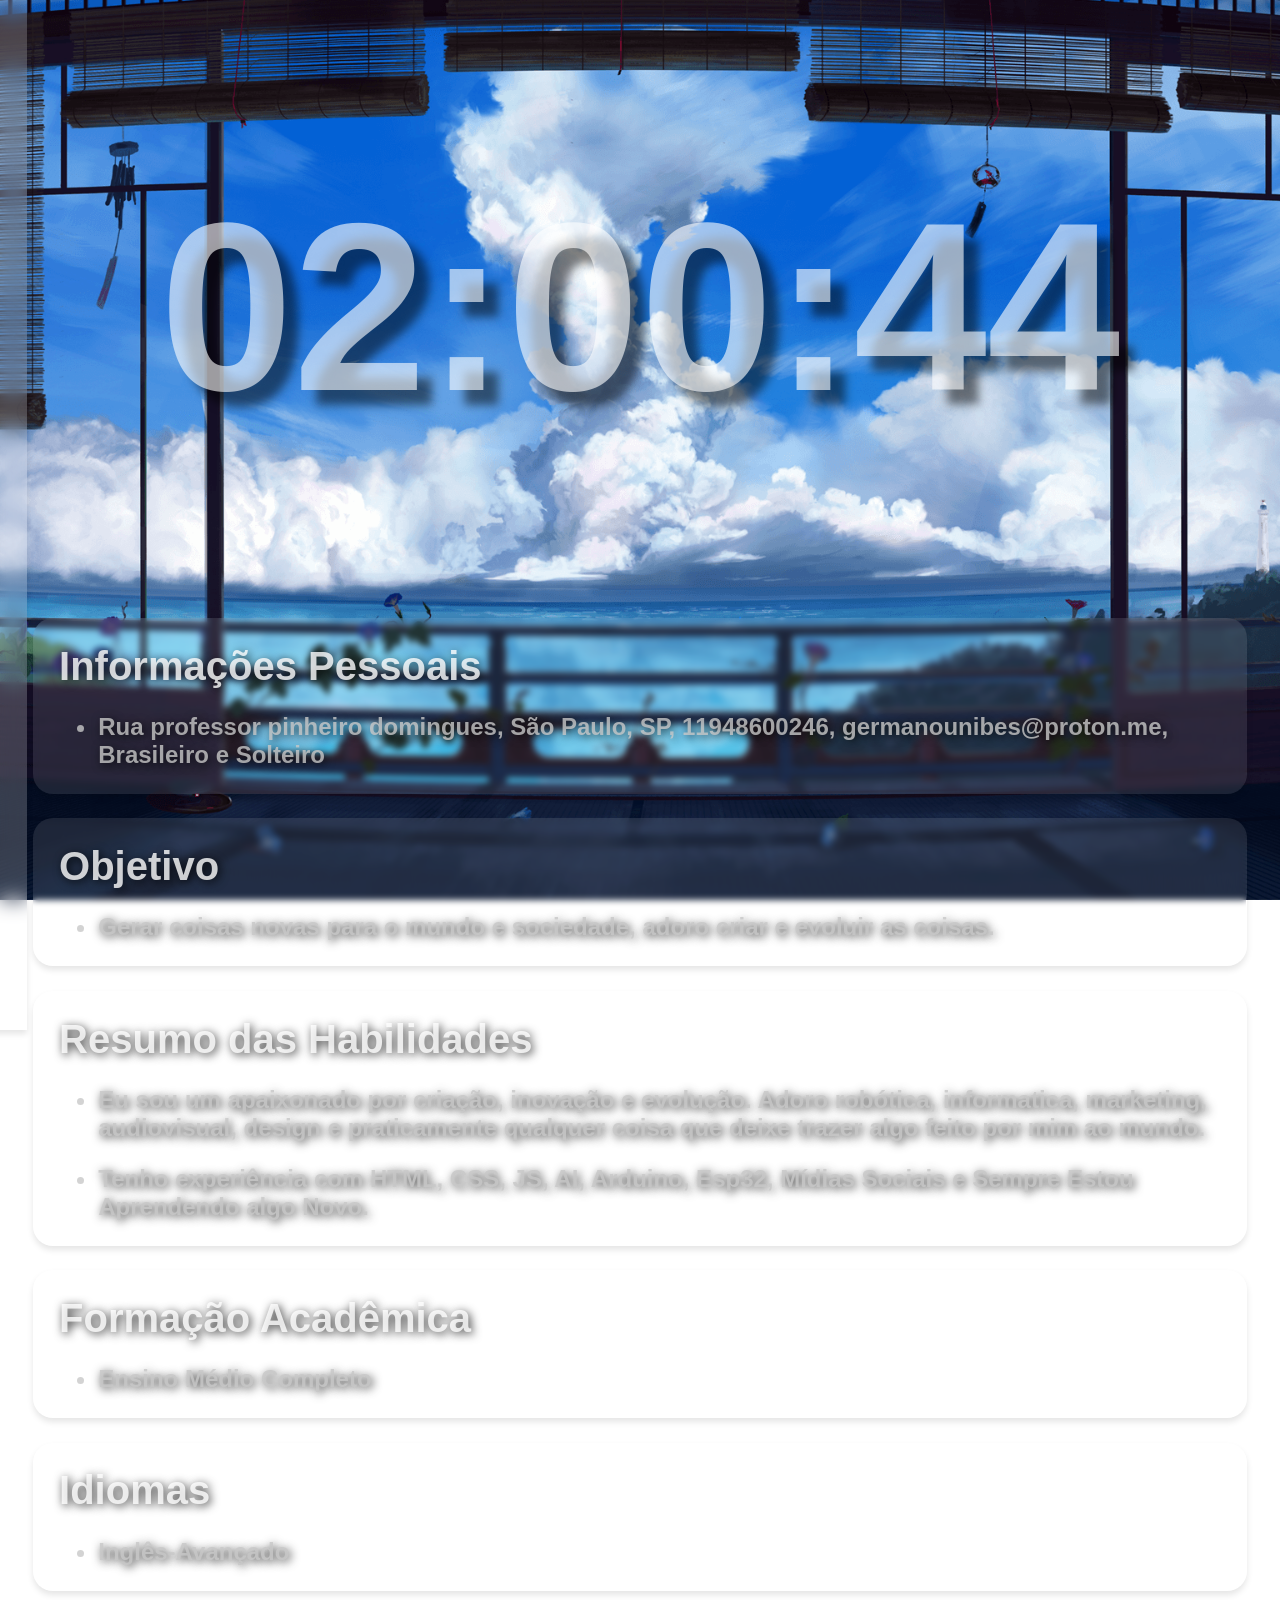
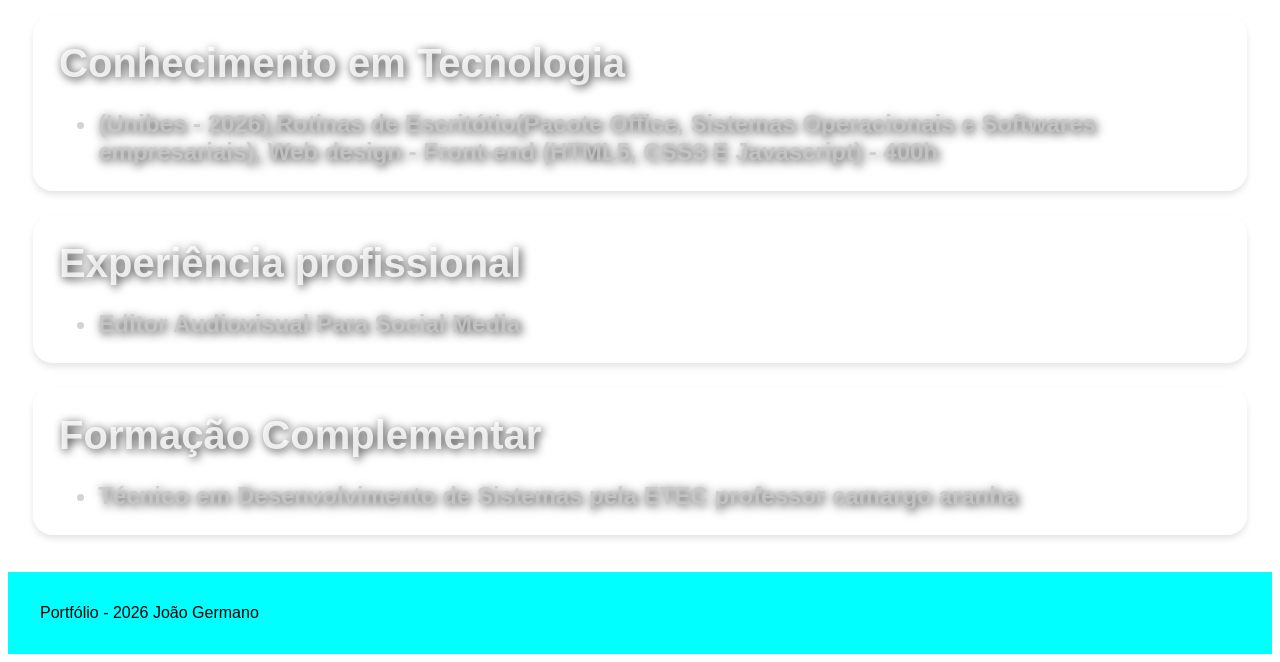
==== index.html @ 3df18e12 "major css updates" ====
<!DOCTYPE html>
<html lang="pt-BR">

<head>
    <link rel="shortcut icon" href="imagens/home.ico" type="image/x-icon">
    <meta charset="UTF-8">
    <meta name="viewport" content="width=device-width, initial-scale=1.0">
    <title>Portfólio</title>
    <link rel="stylesheet" href="style.css">
</head>

<body>
    <video autoplay loop muted poster="imagens/fundo.png" class="back-video">
        <source src="imagens/fundo.mp4" type="video/mp4">
    </video>
    <header id="navega" onclick="toggleNavega()" class="NavegaSide glass">
        <img src="imagens/pfp.jpg" alt="Profile Pic" class="logo">
        <h1 style="color: rgba(255, 255, 255, 0.8); text-shadow: 1px 1px 10px rgba(0, 0, 0, 0.5); font-size: 2 rem;">
            Portfólio
            e Currículo</h1>

        <h2 style="margin: 1%; color: rgba(0, 0, 0, 0.7);">João Pedro da silva Germano</h2>
        <a class="glass" href="index.html">Currículo</a>
        <a class="glass" href="portfolio.html">Portfólio</a>
        <a class="glass" href="contato.html">Contatos</a>
    </header>
          <center><h1 id="relogio">00:00:00</h1></center>
        <main>
            <section class="GlassSection">
                <p>Informações Pessoais</p>
                <ul>
                    <li>Rua professor pinheiro domingues, São Paulo, SP, 11948600246, germanounibes@proton.me,
                        Brasileiro e
                        Solteiro
                    </li>
                </ul>
            </section>

            <section class="GlassSection">
                <p>Objetivo</p>
                <ul>
                    <li>Gerar coisas novas para o mundo e sociedade, adoro criar e evoluir as coisas.</li>
                </ul>
            </section>

            <section class="GlassSection">
                <p>Resumo das Habilidades</p>
                <ul>
                    <li>Eu sou um apaixonado por criação, inovação e evolução. Adoro robótica, informatica, marketing,
                        audiovisual,
                        design e
                        praticamente qualquer coisa que deixe trazer algo feito por mim ao mundo.</li>

                    <li>Tenho experiência com HTML, CSS, JS, AI, Arduino, Esp32, Mídias Sociais e Sempre Estou
                        Aprendendo
                        algo
                        Novo.
                    </li>
                </ul>
            </section>

            <section class="GlassSection">
                <p>Formação Acadêmica</p>
                <ul>
                    <li>Ensino Médio Completo</li>
                </ul>
            </section>

            <section class="GlassSection">
                <p>Idiomas</p>
                <ul>
                    <li>Inglês-Avançado</li>
                </ul>
            </section>

            <section class="GlassSection">
                <p>Conhecimento em Tecnologia</p>
                <ul>
                    <li>(Unibes - 2026),Rotinas de Escritótio(Pacote Office, Sistemas Operacionais e Softwares
                        empresariais),
                        Web
                        design
                        -
                        Front-end (HTML5, CSS3 E Javascript) - 400h</li>
                </ul>
            </section>

            <section class="GlassSection">
                <p>Experiência profissional</p>
                <ul>
                    <li>Editor Audiovisual Para Social Media</li>
                </ul>
            </section>

            <section class="GlassSection">
                <p>Formação Complementar</p>
                <ul>
                    <li>Técnico em Desenvolvimento de Sistemas pela ETEC professor camargo aranha</li>
                </ul>
            </section>
        </main>

        <footer>
            Portfólio - 2026 João Germano
        </footer>
    <script src="script.js"></script>
</body>

</html>
---- style.css ----
body {
    display: flex;
    flex-direction: column;
    background-repeat: no-repeat;
    background-size: 100% 100%;
    background-position: center;
    min-height: 100vh;
    background-attachment: fixed;

    ::selection {
        color: rgba(0, 0, 0, 0.8);
        background: rgba(255, 255, 255, 0.3);
    }

    font-family: Arial,
    Helvetica,
    sans-serif,
    Helvetica,
    sans-serif;
}

html .back-video {
    position: fixed;
    top: 0;
    left: 0;
    width: 100vw;
    height: 100vh;
    z-index: -100;
    object-fit: cover;
    object-position: center;
}

#navega {
    top: 0;
    align-self: center;
    width: 30vw;
    height: 110vh;
    text-align: center;
    align-items: center;
    display: flex;
    flex-direction: column;
    z-index: 9999;
    position: fixed;
}

#navega:hover {
    cursor: pointer;
}

.glass {
    /* Cor de fundo com transparência */
    background: rgba(255, 255, 255, 0.2);
    /* O efeito de desfoque (principal) */
    backdrop-filter: blur(10px);
    -webkit-backdrop-filter: blur(10px);
    /* Sombra para profundidade */
    box-shadow: 0 4px 6px rgba(0, 0, 0, 0.1);
}

.NavegaSide {
    left: -31vw;
    transition: left 0.4s ease-in-out;
    padding: 20px;
}

.NavegaSide.aberta {
    left: 0%;
}

main {
    margin: 1% 2%;
    color: rgba(255, 255, 255, 0.8);
    text-shadow: 2px 2px 10px rgba(0, 0, 0, 0.8);
    font-size: large;
    font-weight: bolder;
}

.logo {
    width: 40%;
    margin-top: 10%;
    border-radius: 50%;
}

a {
    background-color: bisque;
    margin: 4%;
    width: 90%;
    height: 9%;
    box-shadow: 5px 5px rgb(0, 0, 0);
    border-radius: 60px;
    transition: all 0.3s;
    text-decoration: none;
    display: flex;
    align-items: center;
    justify-content: center;
    color: rgba(0, 0, 0, 0.6);
    font-size: 150%;
    font-weight: bolder;
}

a:hover {
    box-shadow: 0px 00px rgba(0, 0, 0, 0.404);
    color: rgba(255, 255, 255, 0.6);
    width: 92%;
    height: 11%;
    text-shadow: 2px 2px 10px rgba(0, 0, 0, 0.8);
    backdrop-filter: blur(1px);
    background: rgba(255, 255, 255, 0.4);
}

section {
    height: 20%;
    color: rgba(255, 255, 255, 0.8);
    border-radius: 20px;
    padding: 0.1rem;
    margin-bottom: 2%;
    font-size: 1em;
    transition: all 0.3s ease;
}

.GlassSection {
    /* Cor de fundo com transparência */
    background: rgba(255, 255, 255, 0.1);
    /* O efeito de desfoque (principal) */
    backdrop-filter: blur(3px);
    -webkit-backdrop-filter: blur(3px);
    /* Sombra para profundidade */
    box-shadow: 0 4px 6px rgba(0, 0, 0, 0.1);
}

.GlassSection:hover {
    /* Cor de fundo com transparência */
    background: rgba(255, 255, 255, 0.3);
    /* O efeito de desfoque (principal) */
    backdrop-filter: blur(5px);
    -webkit-backdrop-filter: blur(5px);
    /* Sombra para profundidade */
    box-shadow: 0 4px 6px rgba(0, 0, 0, 0.3);
}

p {
    margin: 2%;
    font-size: 2.5rem;
    font-weight: bolder;
}

li {
    color: rgba(200, 200, 200, 0.8);
    margin: 2%;
    font-size: 1.5rem;
}

footer {
    padding: 2rem;
    clear: both;
    background-color: aqua;
}

#relogio {
    color: rgba(255, 255, 255, 0.6);
    text-shadow: 15px 15px 10px rgba(0, 0, 0, 0.5);
    font-size: 15rem;
}
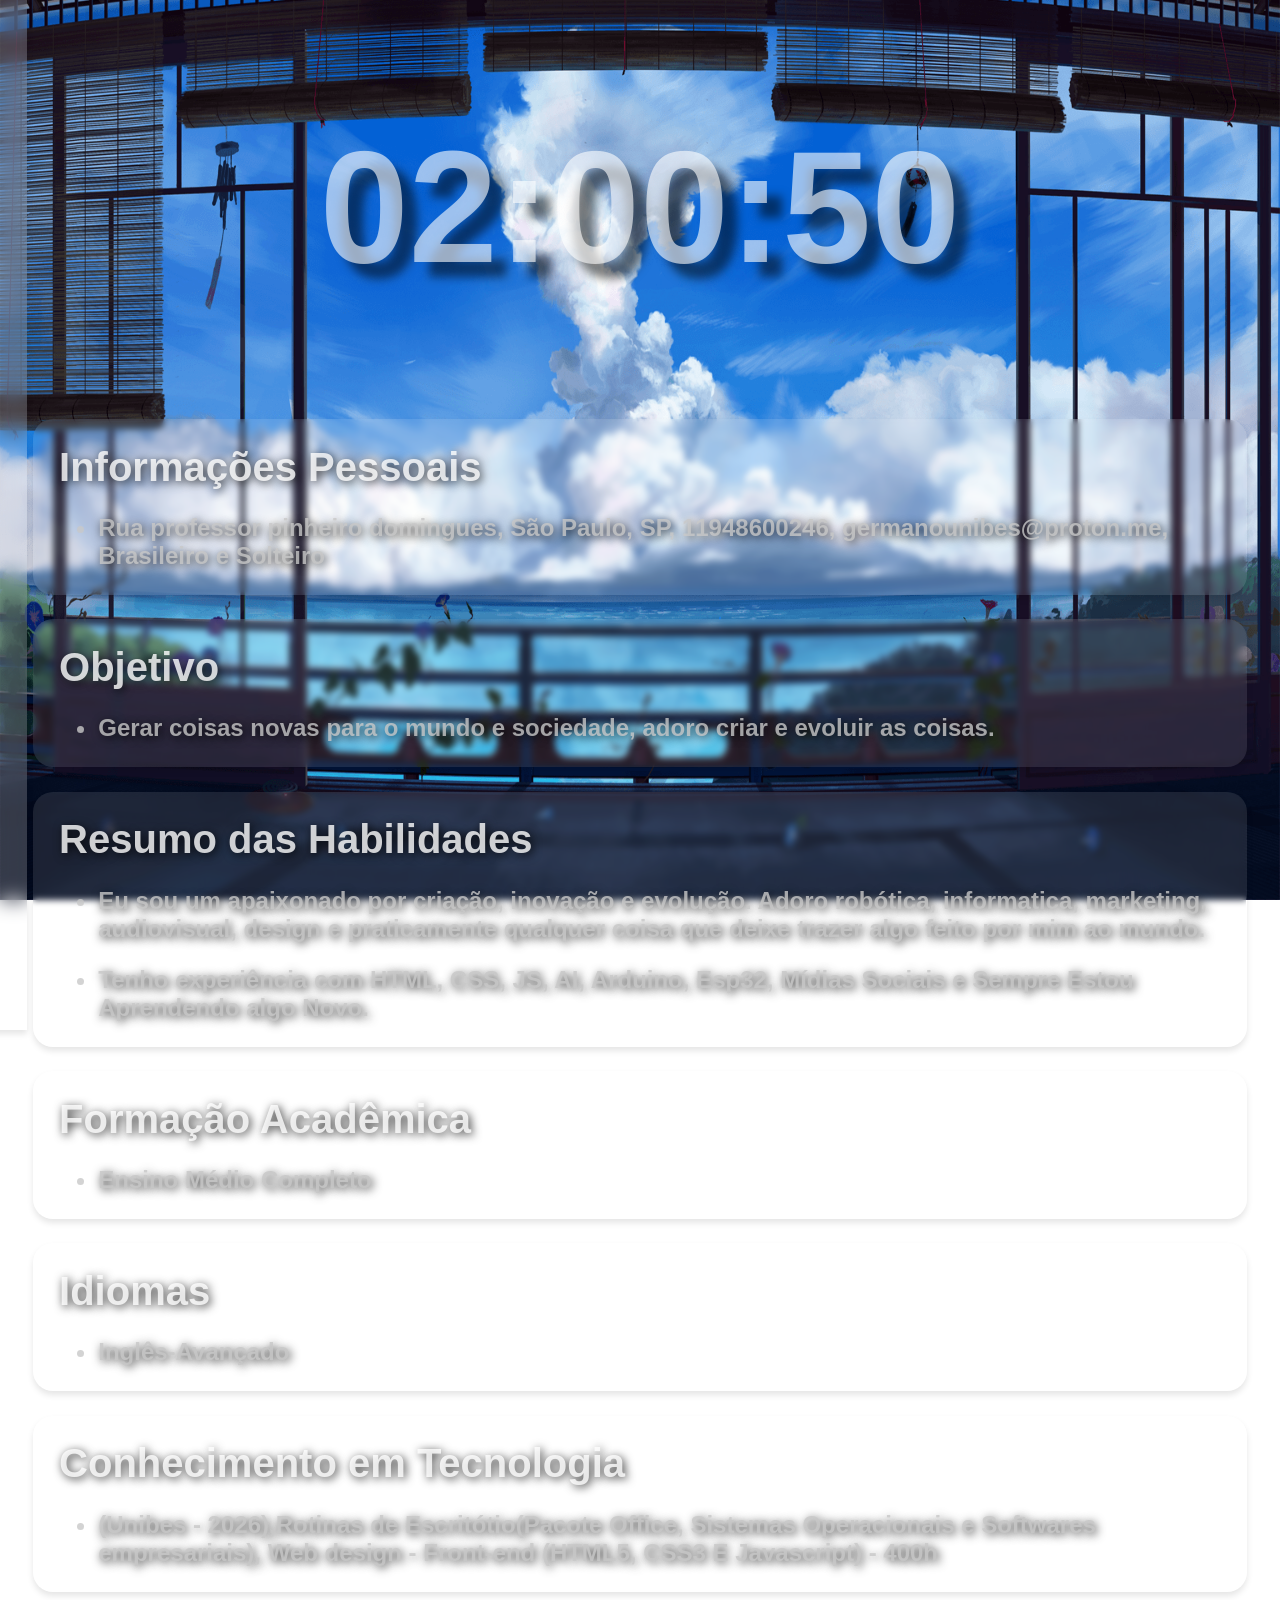
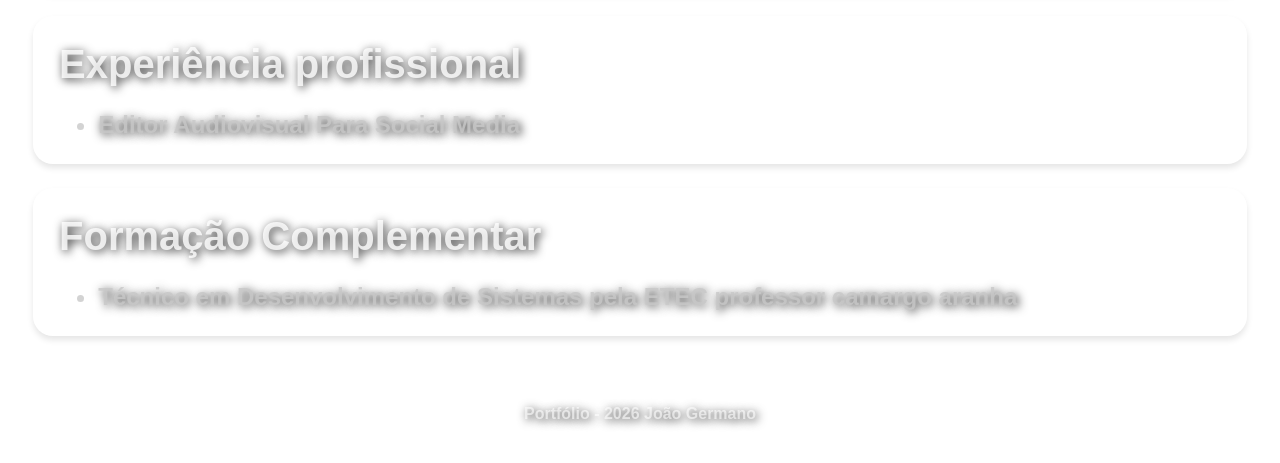
==== commit be6711be: "Remove background video and add background image; create contato.html and portfolio.html" ====
--- a/index.html
+++ b/index.html
@@ -10,9 +10,6 @@
 </head>
 
 <body>
-    <video autoplay loop muted poster="imagens/fundo.png" class="back-video">
-        <source src="imagens/fundo.mp4" type="video/mp4">
-    </video>
     <header id="navega" onclick="toggleNavega()" class="NavegaSide glass">
         <img src="imagens/pfp.jpg" alt="Profile Pic" class="logo">
         <h1 style="color: rgba(255, 255, 255, 0.8); text-shadow: 1px 1px 10px rgba(0, 0, 0, 0.5); font-size: 2 rem;">
@@ -103,6 +100,8 @@
         <footer>
             Portfólio - 2026 João Germano
         </footer>
+
+    <div id="fader"></div>
     <script src="script.js"></script>
 </body>
 
--- a/style.css
+++ b/style.css
@@ -6,6 +6,7 @@
     background-position: center;
     min-height: 100vh;
     background-attachment: fixed;
+    background-image: url(imagens/fundo.png);
 
     ::selection {
         color: rgba(0, 0, 0, 0.8);
@@ -17,17 +18,6 @@
     sans-serif,
     Helvetica,
     sans-serif;
-}
-
-html .back-video {
-    position: fixed;
-    top: 0;
-    left: 0;
-    width: 100vw;
-    height: 100vh;
-    z-index: -100;
-    object-fit: cover;
-    object-position: center;
 }
 
 #navega {
@@ -59,7 +49,7 @@
 
 .NavegaSide {
     left: -31vw;
-    transition: left 0.4s ease-in-out;
+    transition: left 0.1s ease-in;
     padding: 20px;
 }
 
@@ -153,11 +143,14 @@
 footer {
     padding: 2rem;
     clear: both;
-    background-color: aqua;
+    text-align: center;
+    color: rgba(255, 255, 255, 0.6);
+    text-shadow: 2px 2px 10px rgba(0, 0, 0, 0.8);
+    font-weight: bolder;
 }
 
 #relogio {
     color: rgba(255, 255, 255, 0.6);
     text-shadow: 15px 15px 10px rgba(0, 0, 0, 0.5);
-    font-size: 15rem;
+    font-size: 10rem;
 }
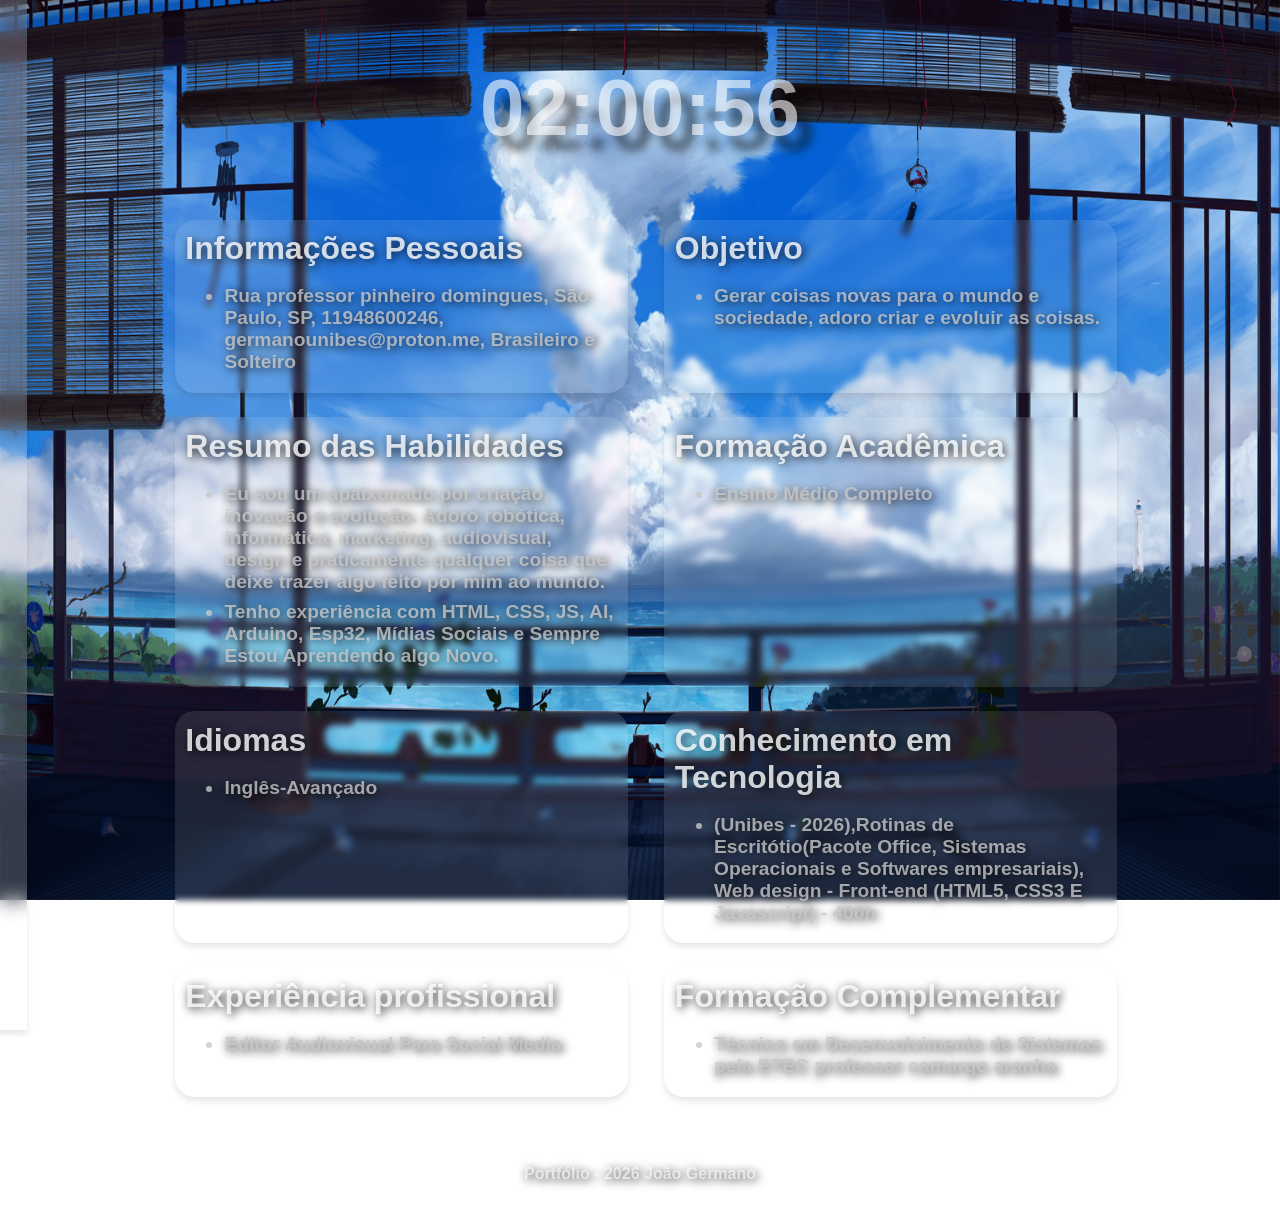
==== commit c1b04608: "Display-wrap fix" ====
--- a/index.html
+++ b/index.html
@@ -12,7 +12,7 @@
 <body>
     <header id="navega" onclick="toggleNavega()" class="NavegaSide glass">
         <img src="imagens/pfp.jpg" alt="Profile Pic" class="logo">
-        <h1 style="color: rgba(255, 255, 255, 0.8); text-shadow: 1px 1px 10px rgba(0, 0, 0, 0.5); font-size: 2 rem;">
+        <h1 style="color: rgba(255, 255, 255, 0.8); text-shadow: 1px 1px 10px rgba(0, 0, 0, 0.5); font-size: 2rem;">
             Portfólio
             e Currículo</h1>
 
--- a/style.css
+++ b/style.css
@@ -9,7 +9,7 @@
     background-image: url(imagens/fundo.png);
 
     ::selection {
-        color: rgba(0, 0, 0, 0.8);
+        color: rgba(0, 0, 0, 0.2);
         background: rgba(255, 255, 255, 0.3);
     }
 
@@ -63,6 +63,9 @@
     text-shadow: 2px 2px 10px rgba(0, 0, 0, 0.8);
     font-size: large;
     font-weight: bolder;
+    display: flex;
+    flex-wrap: wrap;
+    justify-content: center;
 }
 
 .logo {
@@ -99,13 +102,13 @@
 }
 
 section {
-    height: 20%;
+    width: 25em;
     color: rgba(255, 255, 255, 0.8);
     border-radius: 20px;
     padding: 0.1rem;
-    margin-bottom: 2%;
+    margin: 0% 1% 2% 2%;
     font-size: 1em;
-    transition: all 0.3s ease;
+    transition: all 0.3s ease;  
 }
 
 .GlassSection {
@@ -130,14 +133,14 @@
 
 p {
     margin: 2%;
-    font-size: 2.5rem;
+    font-size: clamp(2.5vw, 2.5vh, 2.5vh);
     font-weight: bolder;
 }
 
 li {
     color: rgba(200, 200, 200, 0.8);
     margin: 2%;
-    font-size: 1.5rem;
+    font-size: clamp(1.5vw, 1.5vh, 1.5vh);
 }
 
 footer {
@@ -152,5 +155,5 @@
 #relogio {
     color: rgba(255, 255, 255, 0.6);
     text-shadow: 15px 15px 10px rgba(0, 0, 0, 0.5);
-    font-size: 10rem;
+    font-size:clamp(200%,800%,500%);
 }
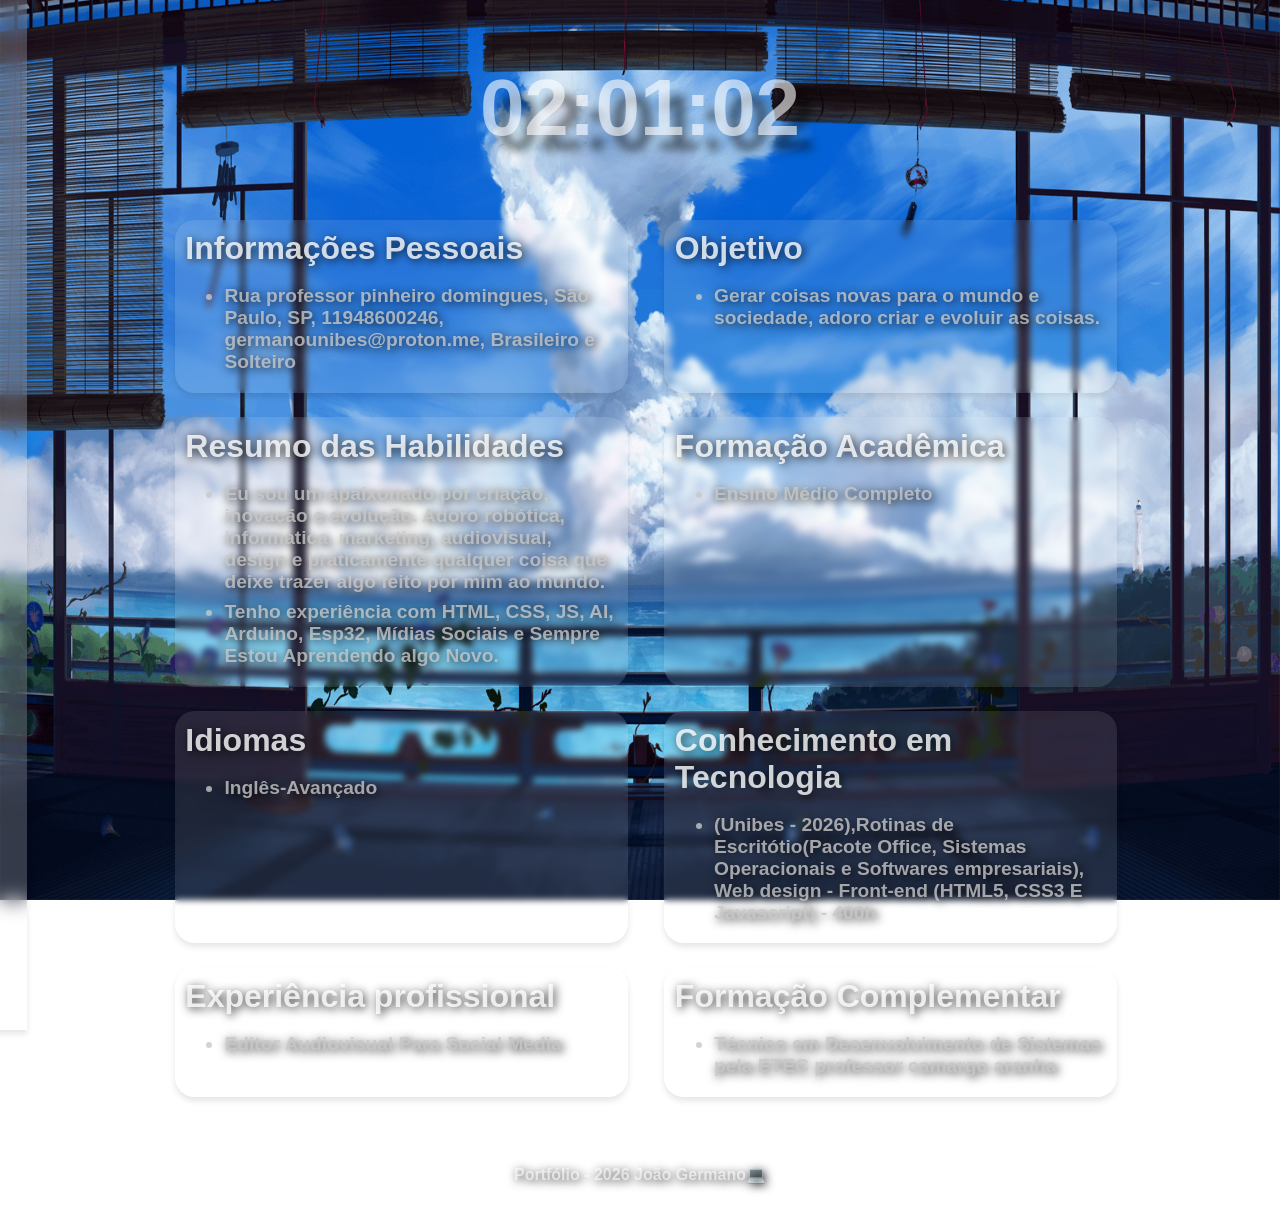
==== commit 23e2c05f: "Add laptop emoji to footer text" ====
--- a/index.html
+++ b/index.html
@@ -98,7 +98,7 @@
         </main>
 
         <footer>
-            Portfólio - 2026 João Germano
+            Portfólio - 2026 João Germano💻
         </footer>
 
     <div id="fader"></div>
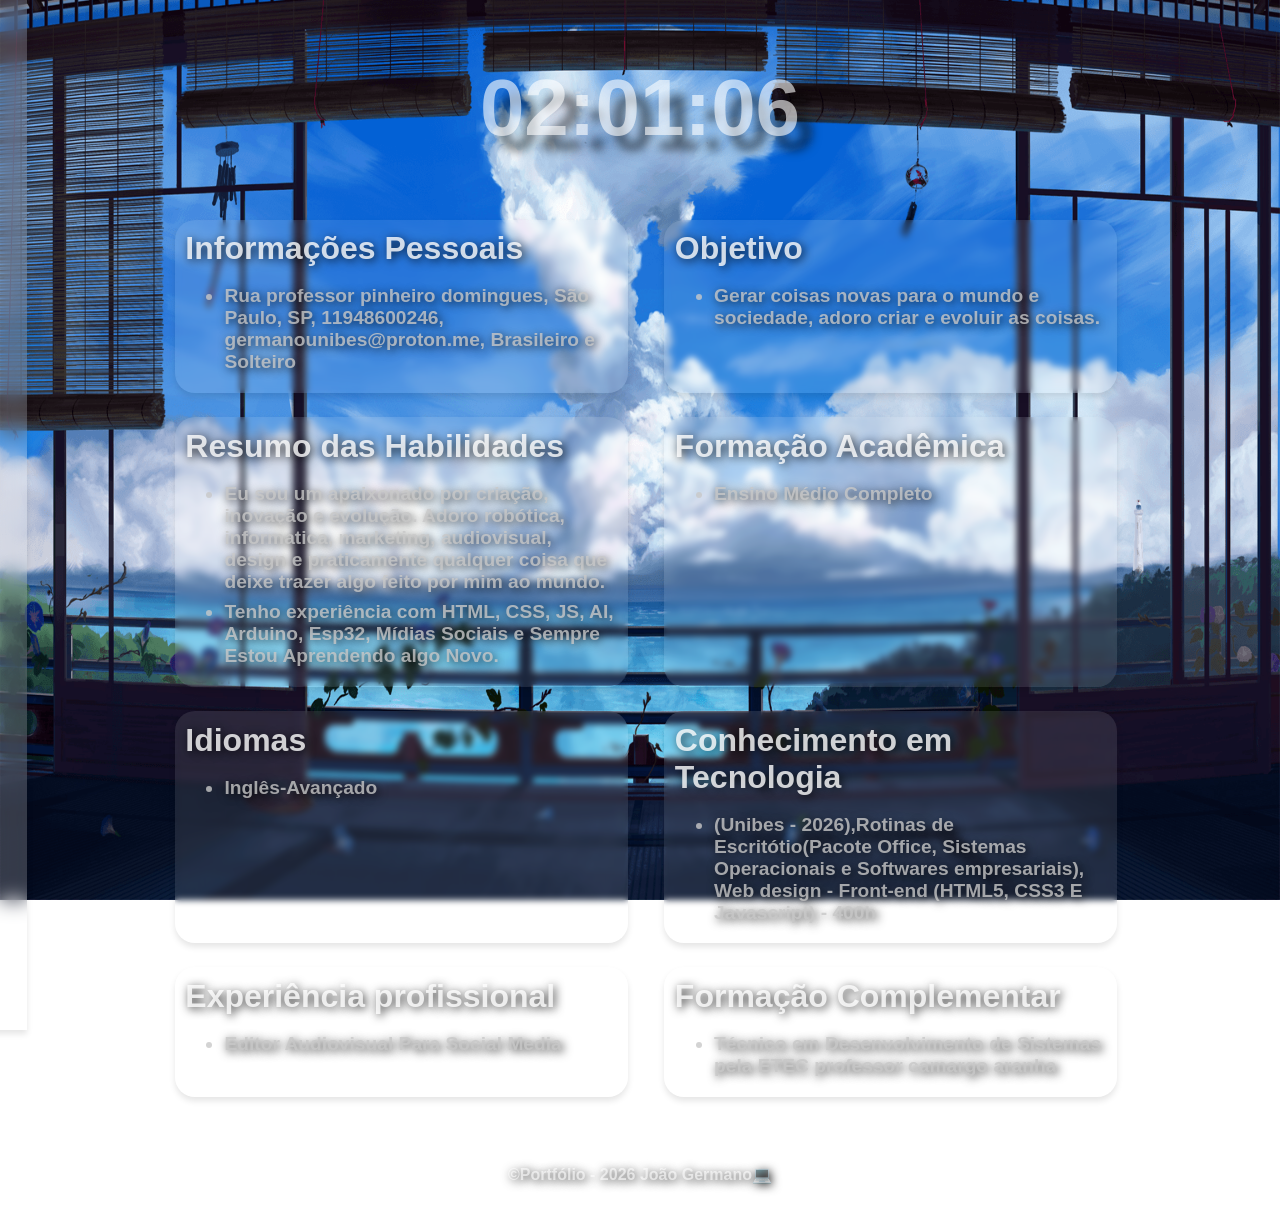
==== commit 490a3018: "Add footer with copyright notice to contato.html and portfolio.html" ====
--- a/index.html
+++ b/index.html
@@ -98,10 +98,8 @@
         </main>
 
         <footer>
-            Portfólio - 2026 João Germano💻
+            ©Portfólio - 2026 João Germano💻
         </footer>
-
-    <div id="fader"></div>
     <script src="script.js"></script>
 </body>
 
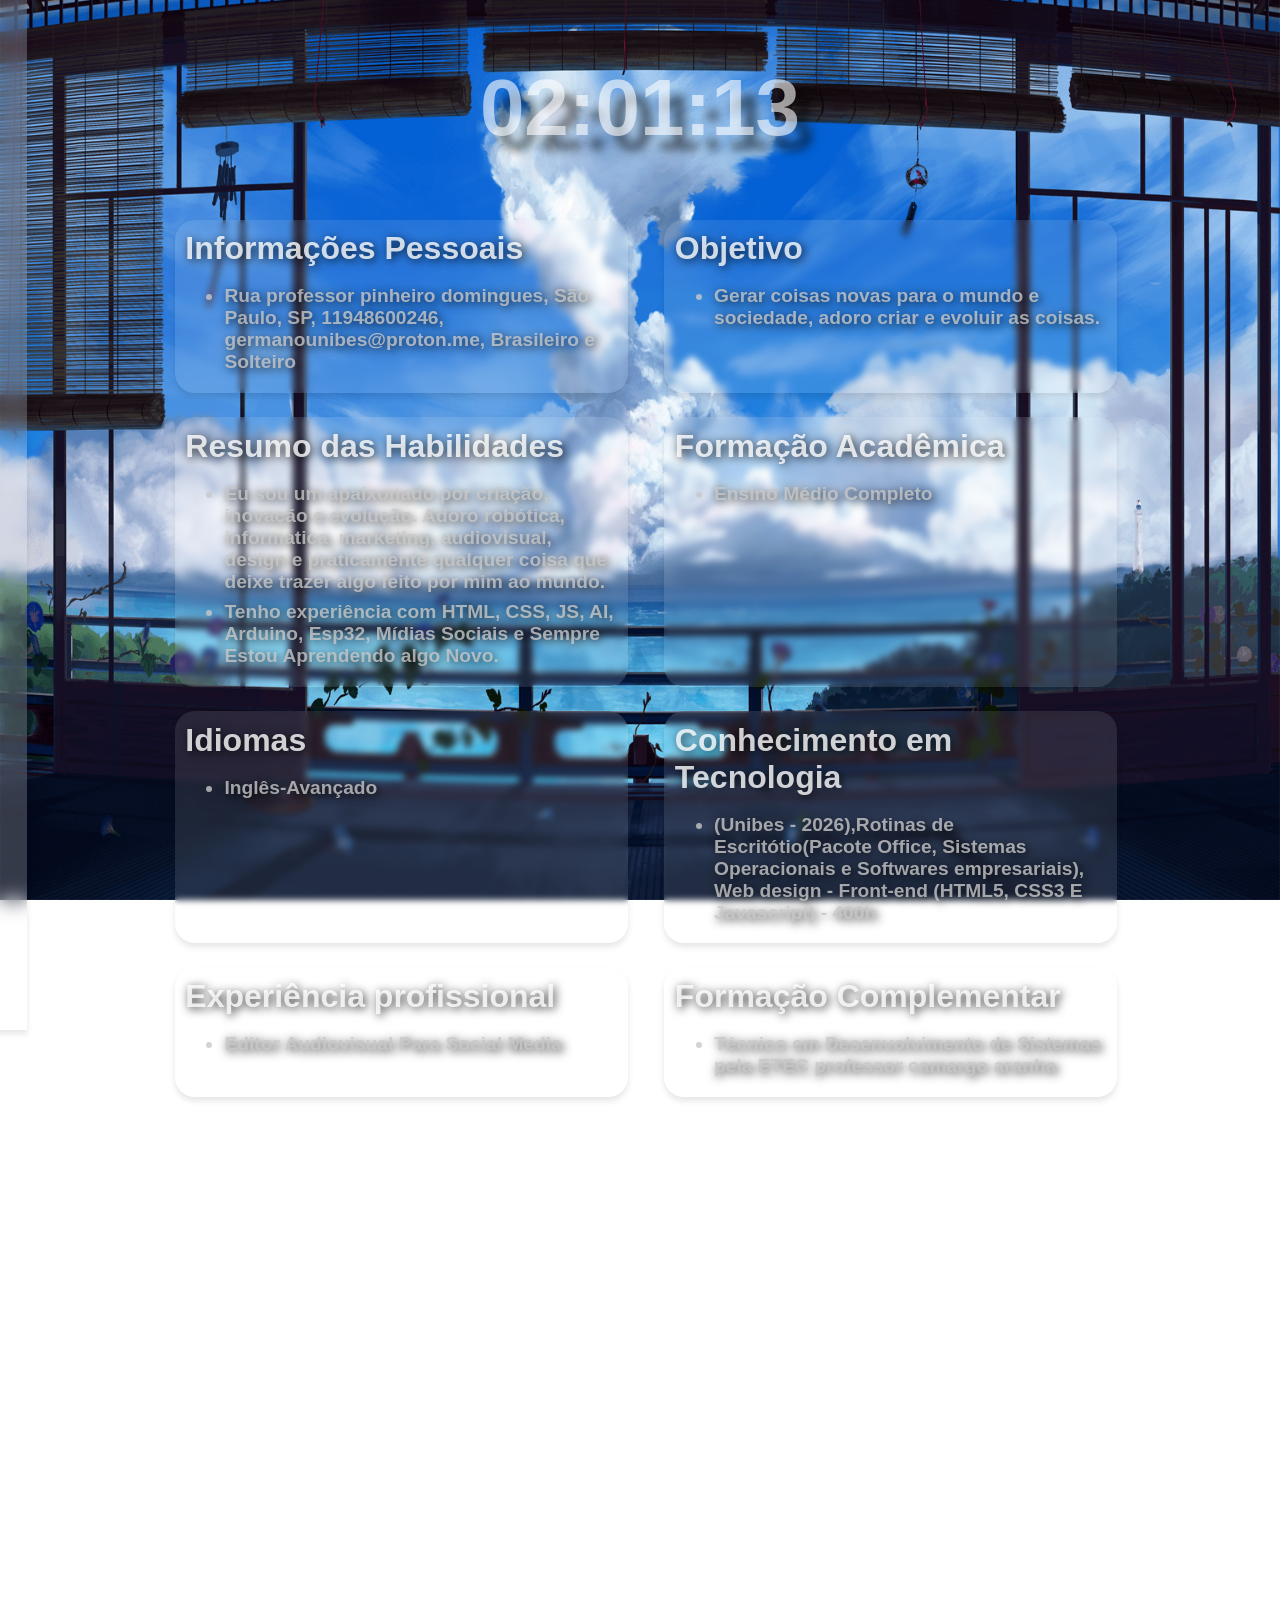
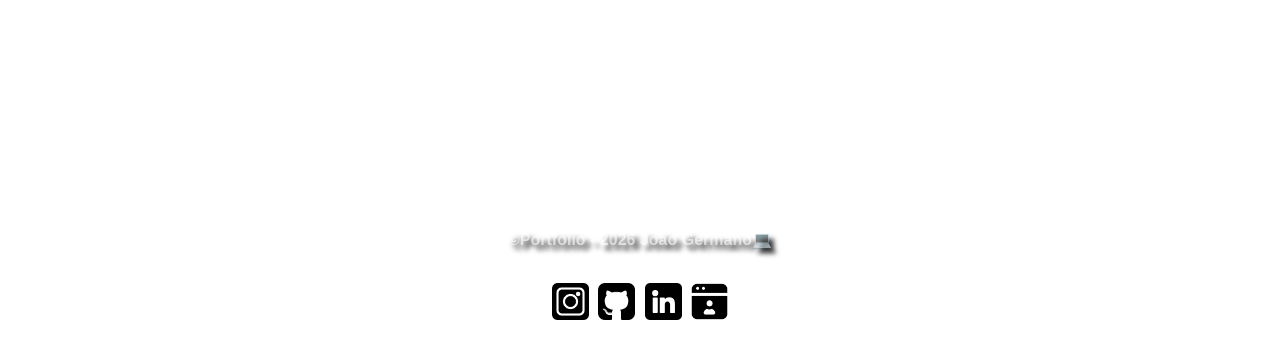
==== commit d72f8524: "Add portfolio icon image to the project - Introduced a new PNG image file for the portfolio icon loc" ====
--- a/index.html
+++ b/index.html
@@ -17,89 +17,109 @@
             e Currículo</h1>
 
         <h2 style="margin: 1%; color: rgba(0, 0, 0, 0.7);">João Pedro da silva Germano</h2>
-        <a class="glass" href="index.html">Currículo</a>
-        <a class="glass" href="portfolio.html">Portfólio</a>
-        <a class="glass" href="contato.html">Contatos</a>
+        <a class="glass botaonav" href="index.html">Currículo</a>
+        <a class="glass botaonav" href="portfolio.html">Portfólio</a>
+        <a class="glass botaonav" href="contato.html">Contatos</a>
     </header>
-          <center><h1 id="relogio">00:00:00</h1></center>
-        <main>
-            <section class="GlassSection">
-                <p>Informações Pessoais</p>
-                <ul>
-                    <li>Rua professor pinheiro domingues, São Paulo, SP, 11948600246, germanounibes@proton.me,
-                        Brasileiro e
-                        Solteiro
-                    </li>
-                </ul>
-            </section>
+    <center>
+        <h1 id="relogio">00:00:00</h1>
+    </center>
+    <main>
+        <section class="GlassSection">
+            <p>Informações Pessoais</p>
+            <ul>
+                <li>Rua professor pinheiro domingues, São Paulo, SP, 11948600246, germanounibes@proton.me,
+                    Brasileiro e
+                    Solteiro
+                </li>
+            </ul>
+        </section>
 
-            <section class="GlassSection">
-                <p>Objetivo</p>
-                <ul>
-                    <li>Gerar coisas novas para o mundo e sociedade, adoro criar e evoluir as coisas.</li>
-                </ul>
-            </section>
+        <section class="GlassSection">
+            <p>Objetivo</p>
+            <ul>
+                <li>Gerar coisas novas para o mundo e sociedade, adoro criar e evoluir as coisas.</li>
+            </ul>
+        </section>
 
-            <section class="GlassSection">
-                <p>Resumo das Habilidades</p>
-                <ul>
-                    <li>Eu sou um apaixonado por criação, inovação e evolução. Adoro robótica, informatica, marketing,
-                        audiovisual,
-                        design e
-                        praticamente qualquer coisa que deixe trazer algo feito por mim ao mundo.</li>
+        <section class="GlassSection">
+            <p>Resumo das Habilidades</p>
+            <ul>
+                <li>Eu sou um apaixonado por criação, inovação e evolução. Adoro robótica, informatica, marketing,
+                    audiovisual,
+                    design e
+                    praticamente qualquer coisa que deixe trazer algo feito por mim ao mundo.</li>
 
-                    <li>Tenho experiência com HTML, CSS, JS, AI, Arduino, Esp32, Mídias Sociais e Sempre Estou
-                        Aprendendo
-                        algo
-                        Novo.
-                    </li>
-                </ul>
-            </section>
+                <li>Tenho experiência com HTML, CSS, JS, AI, Arduino, Esp32, Mídias Sociais e Sempre Estou
+                    Aprendendo
+                    algo
+                    Novo.
+                </li>
+            </ul>
+        </section>
 
-            <section class="GlassSection">
-                <p>Formação Acadêmica</p>
-                <ul>
-                    <li>Ensino Médio Completo</li>
-                </ul>
-            </section>
+        <section class="GlassSection">
+            <p>Formação Acadêmica</p>
+            <ul>
+                <li>Ensino Médio Completo</li>
+            </ul>
+        </section>
 
-            <section class="GlassSection">
-                <p>Idiomas</p>
-                <ul>
-                    <li>Inglês-Avançado</li>
-                </ul>
-            </section>
+        <section class="GlassSection">
+            <p>Idiomas</p>
+            <ul>
+                <li>Inglês-Avançado</li>
+            </ul>
+        </section>
 
-            <section class="GlassSection">
-                <p>Conhecimento em Tecnologia</p>
-                <ul>
-                    <li>(Unibes - 2026),Rotinas de Escritótio(Pacote Office, Sistemas Operacionais e Softwares
-                        empresariais),
-                        Web
-                        design
-                        -
-                        Front-end (HTML5, CSS3 E Javascript) - 400h</li>
-                </ul>
-            </section>
+        <section class="GlassSection">
+            <p>Conhecimento em Tecnologia</p>
+            <ul>
+                <li>(Unibes - 2026),Rotinas de Escritótio(Pacote Office, Sistemas Operacionais e Softwares
+                    empresariais),
+                    Web
+                    design
+                    -
+                    Front-end (HTML5, CSS3 E Javascript) - 400h</li>
+            </ul>
+        </section>
 
-            <section class="GlassSection">
-                <p>Experiência profissional</p>
-                <ul>
-                    <li>Editor Audiovisual Para Social Media</li>
-                </ul>
-            </section>
+        <section class="GlassSection">
+            <p>Experiência profissional</p>
+            <ul>
+                <li>Editor Audiovisual Para Social Media</li>
+            </ul>
+        </section>
 
-            <section class="GlassSection">
-                <p>Formação Complementar</p>
-                <ul>
-                    <li>Técnico em Desenvolvimento de Sistemas pela ETEC professor camargo aranha</li>
-                </ul>
-            </section>
-        </main>
+        <section class="GlassSection">
+            <p>Formação Complementar</p>
+            <ul>
+                <li>Técnico em Desenvolvimento de Sistemas pela ETEC professor camargo aranha</li>
+            </ul>
+        </section>
+    </main>
 
-        <footer>
-            ©Portfólio - 2026 João Germano💻
-        </footer>
+    <id class="center">
+        <iframe width="560" height="315" src="https://www.youtube.com/embed/rt1mRnRp79A?si=RRzjZTVoNFT-imqA"
+            title="YouTube video player" frameborder="0"
+            allow="accelerometer; autoplay; clipboard-write; encrypted-media; gyroscope; picture-in-picture; web-share"
+            referrerpolicy="strict-origin-when-cross-origin" allowfullscreen></iframe>
+
+        <iframe
+            src="https://www.google.com/maps/embed?pb=!1m18!1m12!1m3!1d457.299062777545!2d-46.49619581660131!3d-23.518381305633046!2m3!1f0!2f0!3f0!3m2!1i1024!2i768!4f13.1!3m3!1m2!1s0x94ce60eabe980db7%3A0x78099f9c738da4eb!2sR.%20Prof.%20Pinheiro%20Domingues%2C%20562%20-%20Vila%20Frugoli%2C%20S%C3%A3o%20Paulo%20-%20SP%2C%2003674-000!5e0!3m2!1spt-BR!2sbr!4v1779106371874!5m2!1spt-BR!2sbr"
+            width="560" height="315" style="border:0;" allowfullscreen="" loading="lazy"
+            referrerpolicy="no-referrer-when-downgrade"></iframe>
+    </id>
+
+    <footer>
+        ©Portfólio - 2026 João Germano💻
+    </footer>
+    <footer>
+        <a target="_blank" href="https://www.instagram.com/joaogermano5/"><img src="icons/instagram.png" alt="Instagram" class="footerimg"></a>
+        <a target="_blank" href="https://github.com/GermanJoao"><img src="icons/github.png" alt="Github" class="footerimg"></a>
+        <a target="_blank" href="https://www.linkedin.com/in/GermanoJoao/"><img src="icons/linkedin.png" alt="Linkedin" class="footerimg"></a>
+        <a target="_blank" href="https://portfolio-germano.vercel.app"><img src="icons/portfolio.png" alt="Portfolio" class="footerimg"></a>
+    </footer>
     <script src="script.js"></script>
 </body>
 
--- a/style.css
+++ b/style.css
@@ -19,7 +19,16 @@
     Helvetica,
     sans-serif;
 }
-
+.center{
+    display: flex;
+    justify-content: center;
+    align-items: center;
+    flex-wrap: wrap;
+}
+iframe{
+    border-radius: 20px;
+    margin: 1% 5%;
+}
 #navega {
     top: 0;
     align-self: center;
@@ -74,12 +83,11 @@
     border-radius: 50%;
 }
 
-a {
-    background-color: bisque;
+.botaonav {
     margin: 4%;
     width: 90%;
     height: 9%;
-    box-shadow: 5px 5px rgb(0, 0, 0);
+    box-shadow: 5px 5px 5px rgba(0, 0, 0, 0.2);
     border-radius: 60px;
     transition: all 0.3s;
     text-decoration: none;
@@ -91,7 +99,7 @@
     font-weight: bolder;
 }
 
-a:hover {
+.botaonav:hover {
     box-shadow: 0px 00px rgba(0, 0, 0, 0.404);
     color: rgba(255, 255, 255, 0.6);
     width: 92%;
@@ -136,7 +144,6 @@
     font-size: clamp(2.5vw, 2.5vh, 2.5vh);
     font-weight: bolder;
 }
-
 li {
     color: rgba(200, 200, 200, 0.8);
     margin: 2%;
@@ -144,11 +151,11 @@
 }
 
 footer {
-    padding: 2rem;
+    padding: 1rem;
     clear: both;
     text-align: center;
     color: rgba(255, 255, 255, 0.6);
-    text-shadow: 2px 2px 10px rgba(0, 0, 0, 0.8);
+    text-shadow: 5px 5px 5px rgba(0, 0, 0, 0.8);
     font-weight: bolder;
 }
 
@@ -156,4 +163,12 @@
     color: rgba(255, 255, 255, 0.6);
     text-shadow: 15px 15px 10px rgba(0, 0, 0, 0.5);
     font-size:clamp(200%,800%,500%);
+}
+.footerimg{
+    width: 3%;
+    margin: 0.2%;
+    transition: all 0.3s;
+}
+.footerimg:hover{
+    width: 5%;
 }
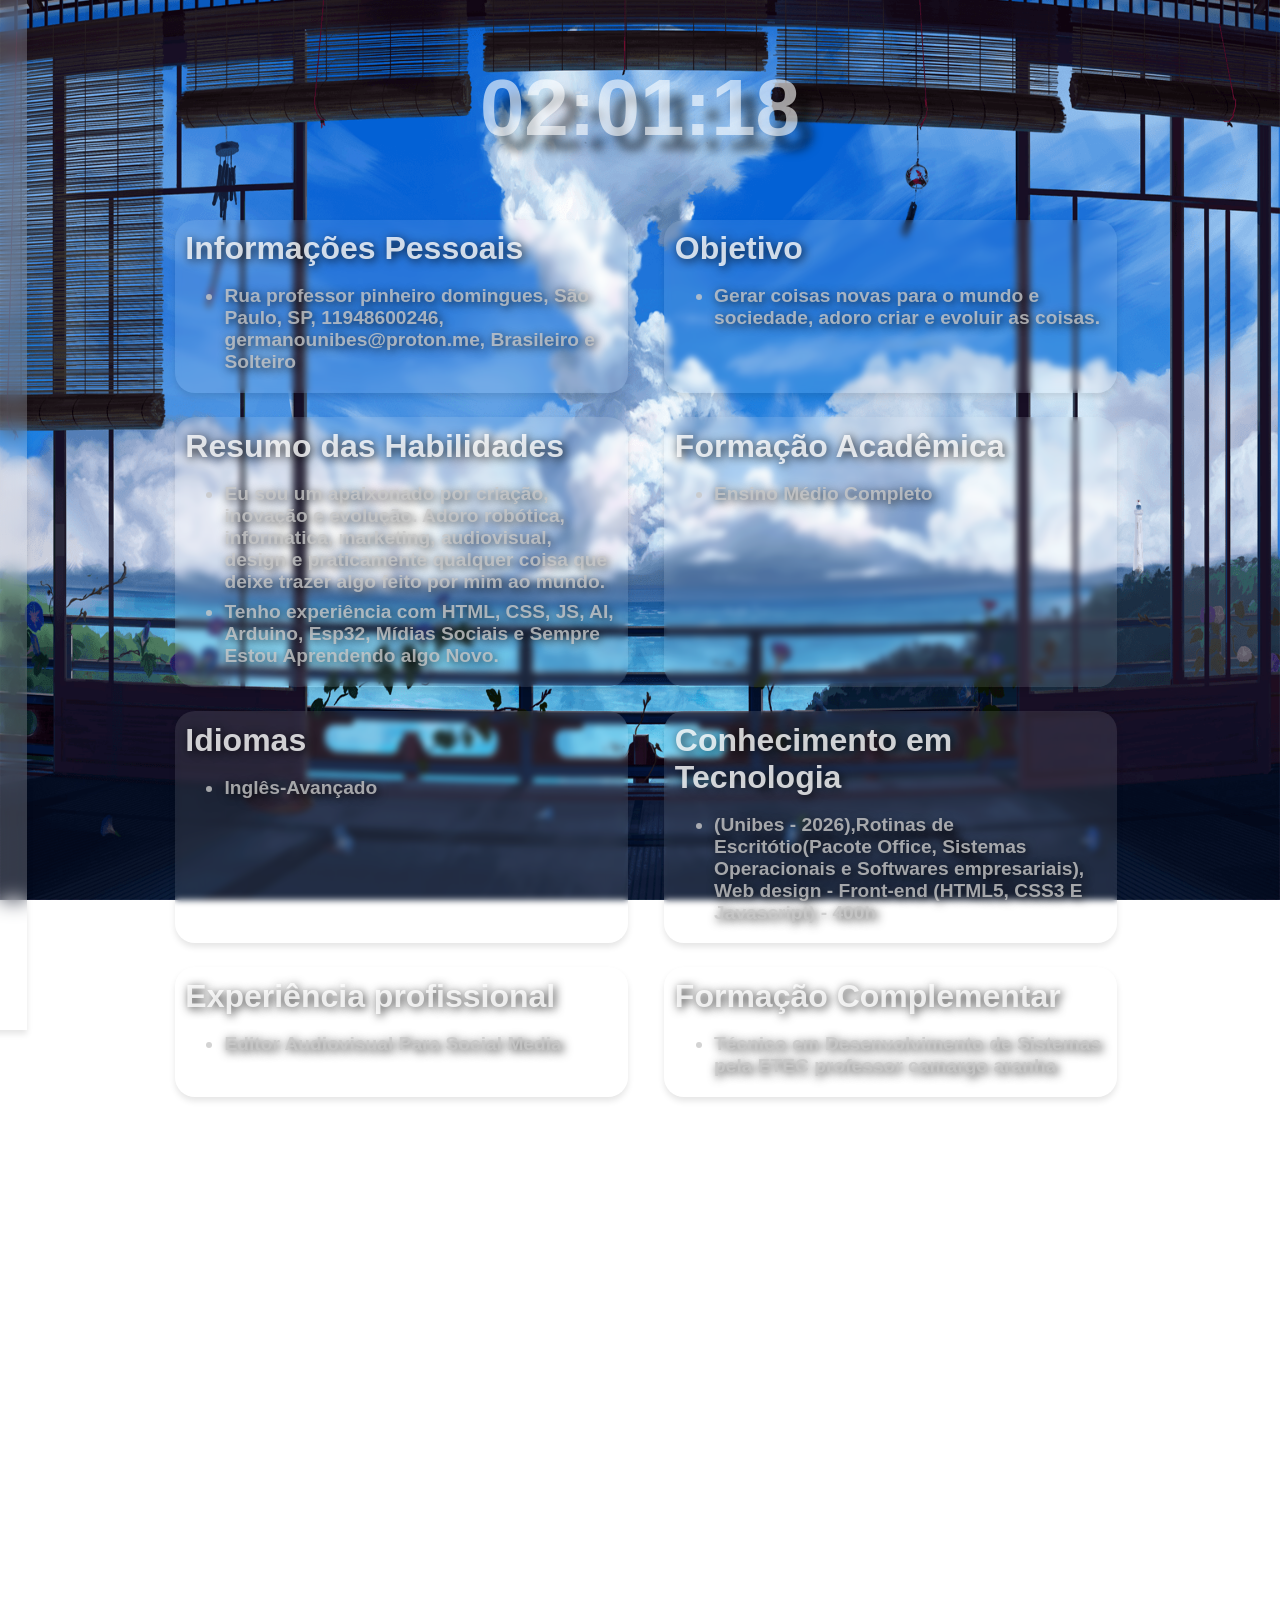
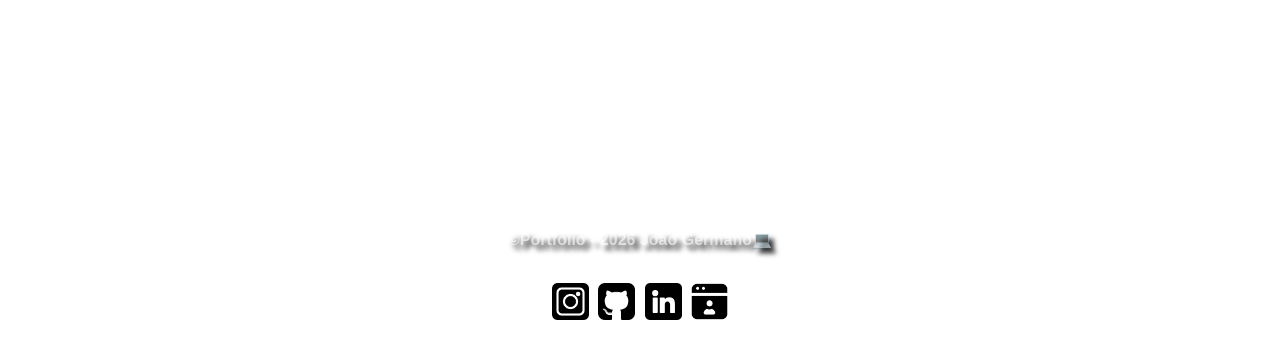
==== commit eee14d3b: "Fix missing newline at end of index.html" ====
--- a/index.html
+++ b/index.html
@@ -123,4 +123,4 @@
     <script src="script.js"></script>
 </body>
 
-</html>+</html>
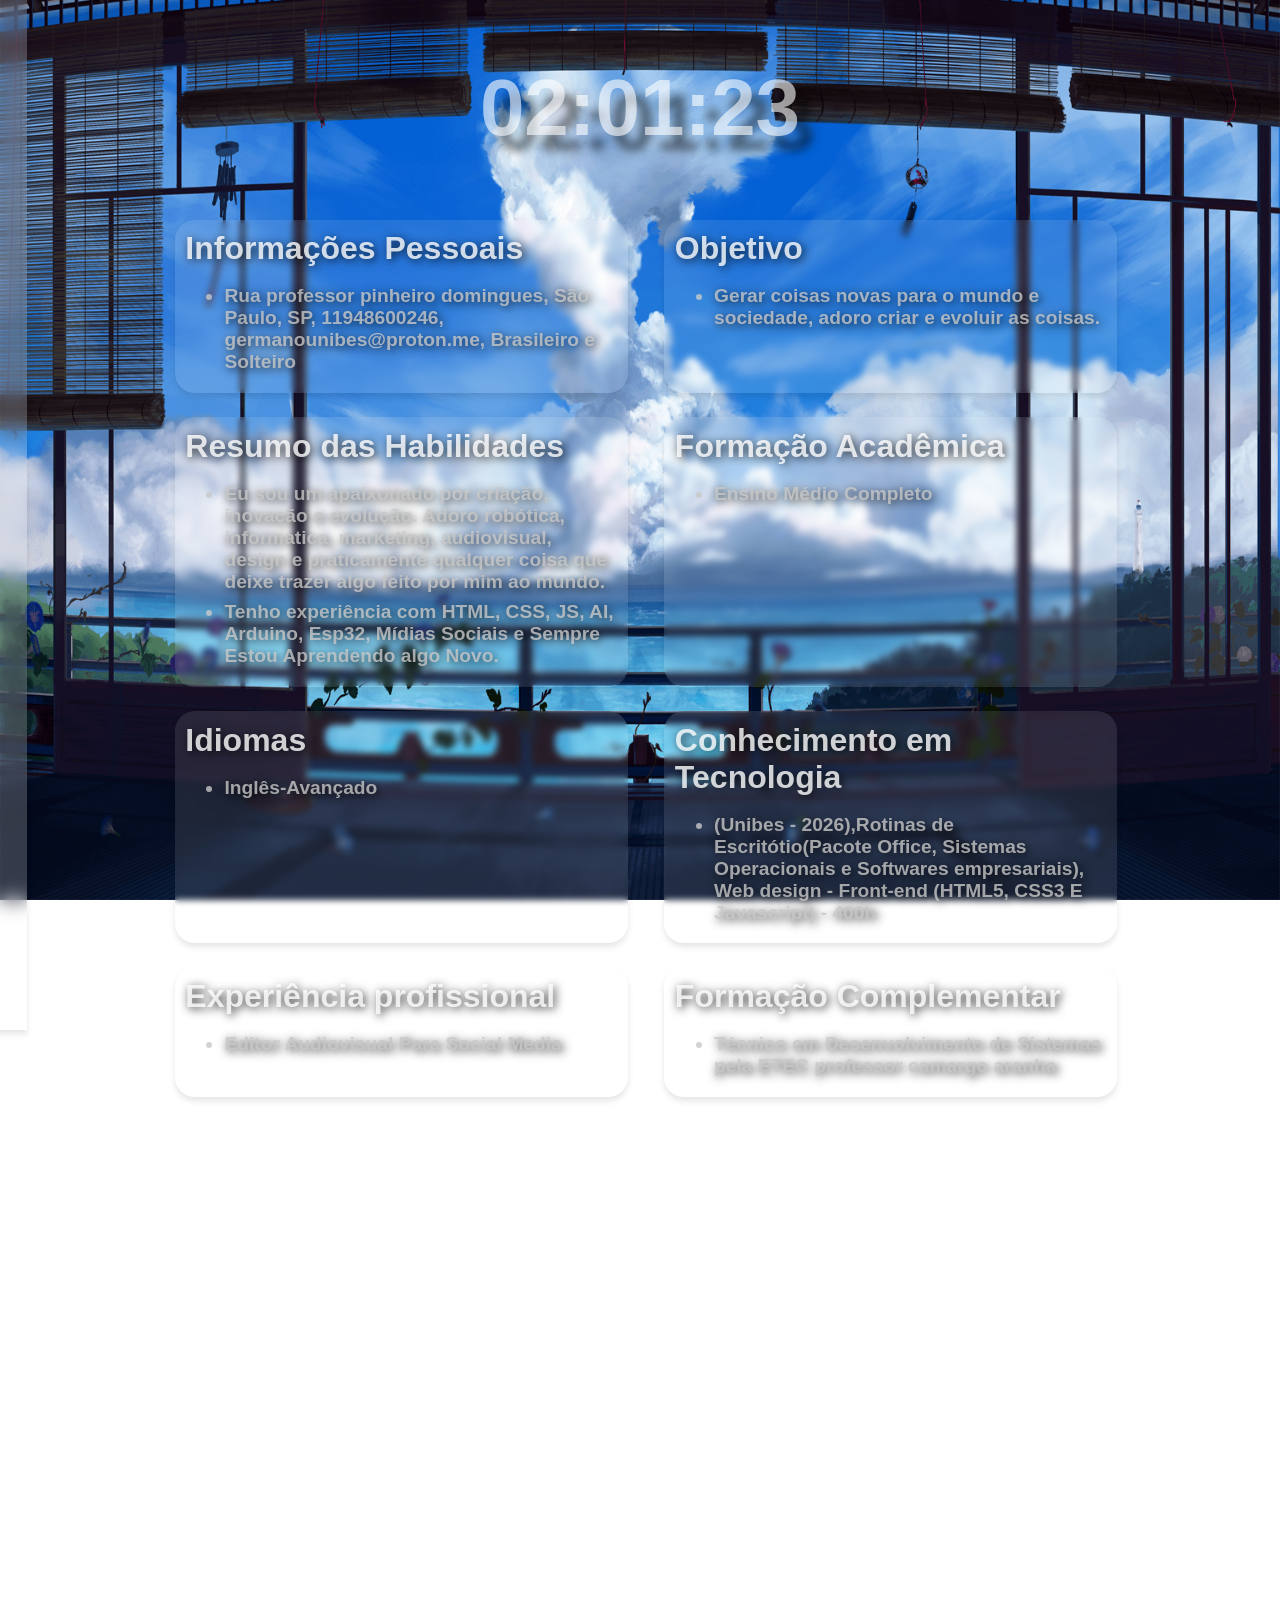
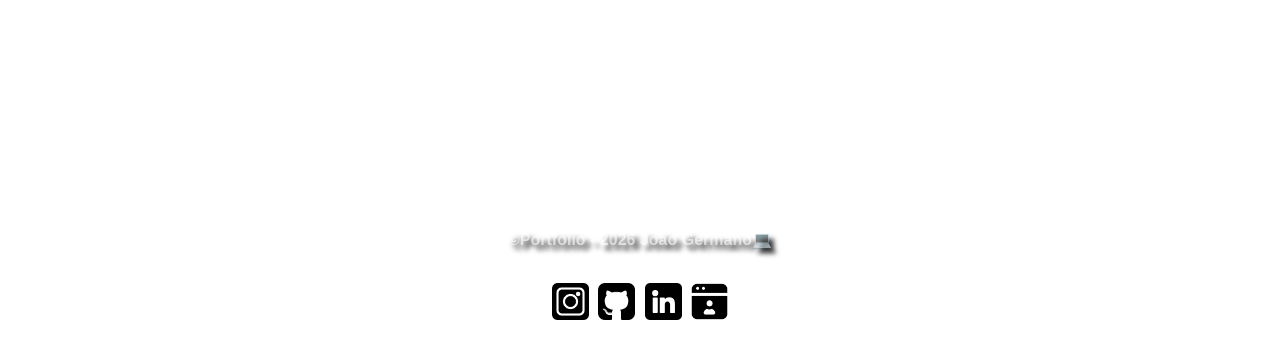
==== commit b140120c: "Atualiza ícone e título das páginas contato.html, index.html e portfolio.html" ====
--- a/index.html
+++ b/index.html
@@ -5,7 +5,7 @@
     <link rel="shortcut icon" href="imagens/home.ico" type="image/x-icon">
     <meta charset="UTF-8">
     <meta name="viewport" content="width=device-width, initial-scale=1.0">
-    <title>Portfólio</title>
+    <title>Currículo</title>
     <link rel="stylesheet" href="style.css">
 </head>
 
